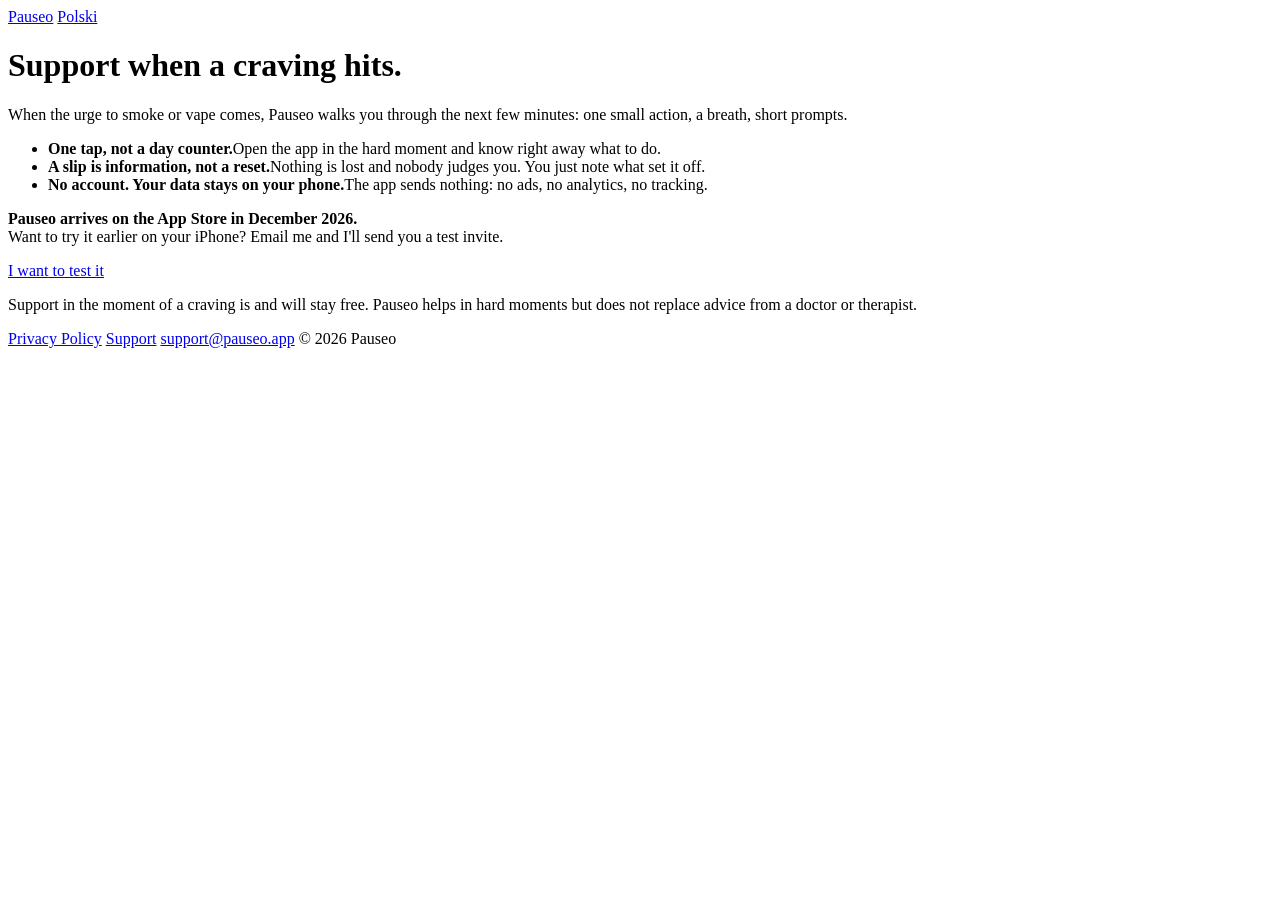
==== web/en/index.html @ ba680517 "feat(web): static pauseo.app with privacy policy and support, PL/EN Landing (what it is, three diffe" ====
<!doctype html>
<html lang="en">
<head>
  <meta charset="utf-8">
  <meta name="viewport" content="width=device-width, initial-scale=1">
  <title>Pauseo: support when a craving hits</title>
  <meta name="description" content="An iPhone app for the moment you want to smoke or vape: one small action and 2 guided minutes. No account, your data stays on your phone.">
  <meta property="og:title" content="Pauseo: support when a craving hits">
  <meta property="og:description" content="One small action and 2 guided minutes. No shame after a slip. No account.">
  <meta property="og:image" content="https://pauseo.app/icon-512.png">
  <meta property="og:url" content="https://pauseo.app/en">
  <link rel="alternate" hreflang="pl" href="https://pauseo.app/">
  <link rel="alternate" hreflang="en" href="https://pauseo.app/en">
  <link rel="icon" href="/favicon.png">
  <link rel="apple-touch-icon" href="/apple-touch-icon.png">
  <link rel="stylesheet" href="/style.css">
</head>
<body>
  <div class="wrap">
    <header class="top">
      <a class="brand" href="/en"><img src="/apple-touch-icon.png" alt="">Pauseo</a>
      <a class="lang" href="/" hreflang="pl">Polski</a>
    </header>

    <main>
      <h1>Support when a craving hits.</h1>
      <p class="lead">When the urge to smoke or vape comes, Pauseo walks you through the next few minutes: one small action, a breath, short prompts.</p>

      <ul class="points">
        <li><strong>One tap, not a day counter.</strong><span>Open the app in the hard moment and know right away what to do.</span></li>
        <li><strong>A slip is information, not a reset.</strong><span>Nothing is lost and nobody judges you. You just note what set it off.</span></li>
        <li><strong>No account. Your data stays on your phone.</strong><span>The app sends nothing: no ads, no analytics, no tracking.</span></li>
      </ul>

      <section class="cta">
        <p><strong>Pauseo arrives on the App Store in December 2026.</strong><br>Want to try it earlier on your iPhone? Email me and I'll send you a test invite.</p>
        <a class="button" href="mailto:support@pauseo.app?subject=I%27d%20like%20to%20test%20Pauseo">I want to test it</a>
      </section>

      <p class="small">Support in the moment of a craving is and will stay free. Pauseo helps in hard moments but does not replace advice from a doctor or therapist.</p>
    </main>

    <footer>
      <a href="/en/privacy">Privacy Policy</a>
      <a href="/en/support">Support</a>
      <a href="mailto:support@pauseo.app">support@pauseo.app</a>
      <span>© 2026 Pauseo</span>
    </footer>
  </div>
</body>
</html>
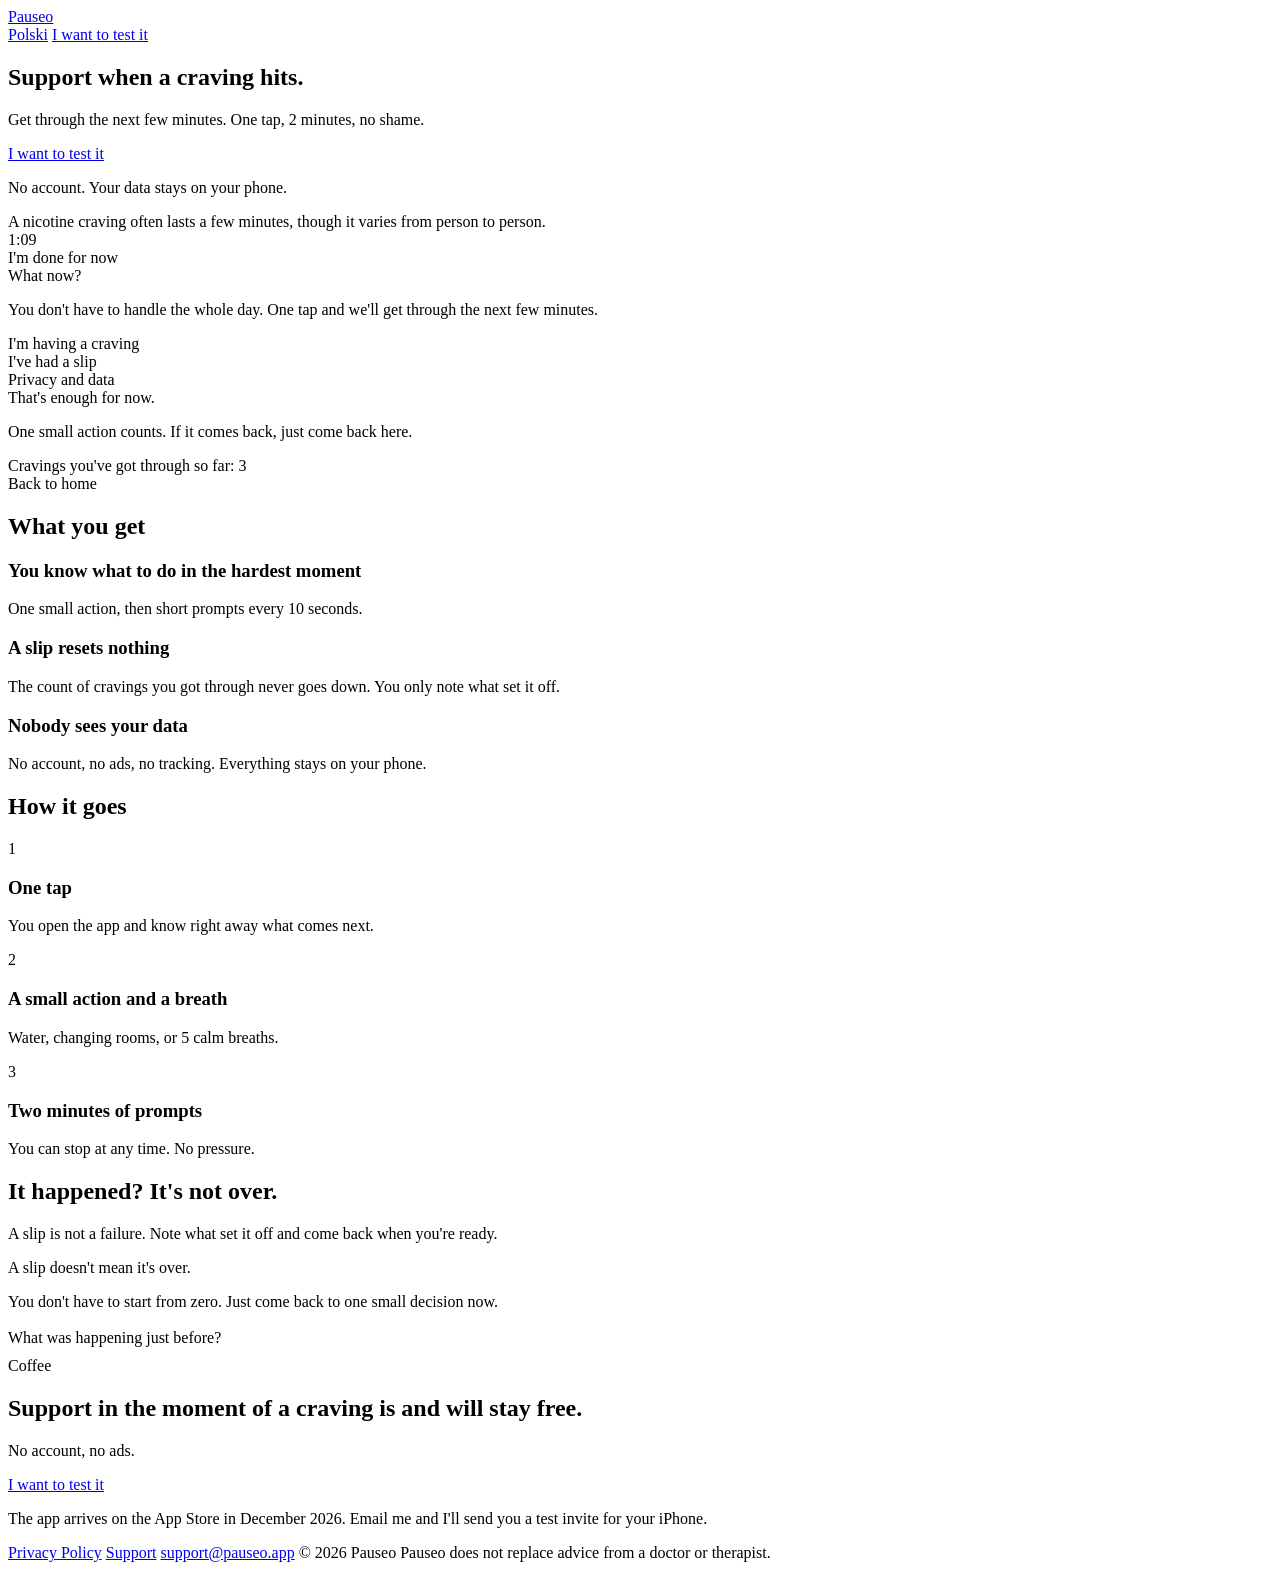
==== commit 95f6a5b6: "feat(web): light-only landing with benefit-led copy and real app screens White background regardless" ====
--- a/web/en/index.html
+++ b/web/en/index.html
@@ -3,8 +3,10 @@
 <head>
   <meta charset="utf-8">
   <meta name="viewport" content="width=device-width, initial-scale=1">
+  <meta name="color-scheme" content="light">
   <title>Pauseo: support when a craving hits</title>
   <meta name="description" content="An iPhone app for the moment you want to smoke or vape: one small action and 2 guided minutes. No account, your data stays on your phone.">
+  <link rel="canonical" href="https://pauseo.app/en">
   <meta property="og:title" content="Pauseo: support when a craving hits">
   <meta property="og:description" content="One small action and 2 guided minutes. No shame after a slip. No account.">
   <meta property="og:image" content="https://pauseo.app/icon-512.png">
@@ -16,36 +18,137 @@
   <link rel="stylesheet" href="/style.css">
 </head>
 <body>
-  <div class="wrap">
-    <header class="top">
+  <header class="bar">
+    <div class="wrap">
       <a class="brand" href="/en"><img src="/apple-touch-icon.png" alt="">Pauseo</a>
-      <a class="lang" href="/" hreflang="pl">Polski</a>
-    </header>
+      <nav>
+        <a class="lang" href="/" hreflang="pl">Polski</a>
+        <a class="button small-btn" href="#test">I want to test it</a>
+      </nav>
+    </div>
+  </header>
 
-    <main>
-      <h1>Support when a craving hits.</h1>
-      <p class="lead">When the urge to smoke or vape comes, Pauseo walks you through the next few minutes: one small action, a breath, short prompts.</p>
+  <main>
+    <section class="hero">
+      <div class="wrap">
+        <h1>Support when a craving hits.</h1>
+        <p class="lead">Get through the next few minutes. One tap, 2 minutes, no shame.</p>
+        <a class="button" href="#test">I want to test it</a>
+        <p class="note">No account. Your data stays on your phone.</p>
 
-      <ul class="points">
-        <li><strong>One tap, not a day counter.</strong><span>Open the app in the hard moment and know right away what to do.</span></li>
-        <li><strong>A slip is information, not a reset.</strong><span>Nothing is lost and nobody judges you. You just note what set it off.</span></li>
-        <li><strong>No account. Your data stays on your phone.</strong><span>The app sends nothing: no ads, no analytics, no tracking.</span></li>
-      </ul>
+        <div class="phones" role="img" aria-label="Three Pauseo screens: home, a prompt during the 2-minute sequence, and the closing screen">
+          <div class="phone side" aria-hidden="true">
+            <div class="island"></div>
+            <div class="screen">
+              <div class="s-card">A nicotine craving often lasts a few minutes, though it varies from person to person.</div>
+              <div class="s-bar"><i></i></div>
+              <div class="s-time">1:09</div>
+              <div class="s-link" style="margin-top:auto">I'm done for now</div>
+            </div>
+          </div>
+          <div class="phone big" aria-hidden="true">
+            <div class="island"></div>
+            <div class="screen">
+              <div class="s-title">What now?</div>
+              <p class="s-body">You don't have to handle the whole day.
+One tap and we'll get through the next few minutes.</p>
+              <div class="s-btn">I'm having a craving</div>
+              <div class="s-btn2">I've had a slip</div>
+              <div class="s-link">Privacy and data</div>
+            </div>
+          </div>
+          <div class="phone side" aria-hidden="true">
+            <div class="island"></div>
+            <div class="screen">
+              <div class="s-title">That's enough for now.</div>
+              <p class="s-body">One small action counts. If it comes back, just come back here.</p>
+              <div class="s-count">Cravings you've got through so far: 3</div>
+              <div class="s-btn">Back to home</div>
+            </div>
+          </div>
+        </div>
+      </div>
+    </section>
 
-      <section class="cta">
-        <p><strong>Pauseo arrives on the App Store in December 2026.</strong><br>Want to try it earlier on your iPhone? Email me and I'll send you a test invite.</p>
+    <section class="band block">
+      <div class="wrap">
+        <h2>What you get</h2>
+        <div class="cards">
+          <div class="card">
+            <h3>You know what to do in the hardest moment</h3>
+            <p>One small action, then short prompts every 10 seconds.</p>
+          </div>
+          <div class="card">
+            <h3>A slip resets nothing</h3>
+            <p>The count of cravings you got through never goes down. You only note what set it off.</p>
+          </div>
+          <div class="card">
+            <h3>Nobody sees your data</h3>
+            <p>No account, no ads, no tracking. Everything stays on your phone.</p>
+          </div>
+        </div>
+      </div>
+    </section>
+
+    <section class="block">
+      <div class="wrap">
+        <h2>How it goes</h2>
+        <div class="cards">
+          <div class="card">
+            <span class="step-n">1</span>
+            <h3>One tap</h3>
+            <p>You open the app and know right away what comes next.</p>
+          </div>
+          <div class="card">
+            <span class="step-n">2</span>
+            <h3>A small action and a breath</h3>
+            <p>Water, changing rooms, or 5 calm breaths.</p>
+          </div>
+          <div class="card">
+            <span class="step-n">3</span>
+            <h3>Two minutes of prompts</h3>
+            <p>You can stop at any time. No pressure.</p>
+          </div>
+        </div>
+      </div>
+    </section>
+
+    <section class="band block">
+      <div class="wrap split">
+        <div>
+          <h2>It happened? It's not over.</h2>
+          <p>A slip is not a failure. Note what set it off and come back when you're ready.</p>
+        </div>
+        <div class="phone big" role="img" aria-label="App screen after a slip">
+          <div class="island"></div>
+          <div class="screen" style="background:#fff">
+            <div class="s-title">A slip doesn't mean it's over.</div>
+            <p class="s-body">You don't have to start from zero. Just come back to one small decision now.</p>
+            <div class="s-card" style="margin-top:18px">What was happening just before?</div>
+            <div class="s-btn2" style="margin-top:10px">Coffee</div>
+          </div>
+        </div>
+      </div>
+    </section>
+
+    <section class="final" id="test">
+      <div class="wrap narrow">
+        <h2>Support in the moment of a craving is and will stay free.</h2>
+        <p>No account, no ads.</p>
         <a class="button" href="mailto:support@pauseo.app?subject=I%27d%20like%20to%20test%20Pauseo">I want to test it</a>
-      </section>
+        <p class="note">The app arrives on the App Store in December 2026. Email me and I'll send you a test invite for your iPhone.</p>
+      </div>
+    </section>
+  </main>
 
-      <p class="small">Support in the moment of a craving is and will stay free. Pauseo helps in hard moments but does not replace advice from a doctor or therapist.</p>
-    </main>
-
-    <footer>
+  <footer>
+    <div class="wrap">
       <a href="/en/privacy">Privacy Policy</a>
       <a href="/en/support">Support</a>
       <a href="mailto:support@pauseo.app">support@pauseo.app</a>
       <span>© 2026 Pauseo</span>
-    </footer>
-  </div>
+      <span class="disc">Pauseo does not replace advice from a doctor or therapist.</span>
+    </div>
+  </footer>
 </body>
 </html>
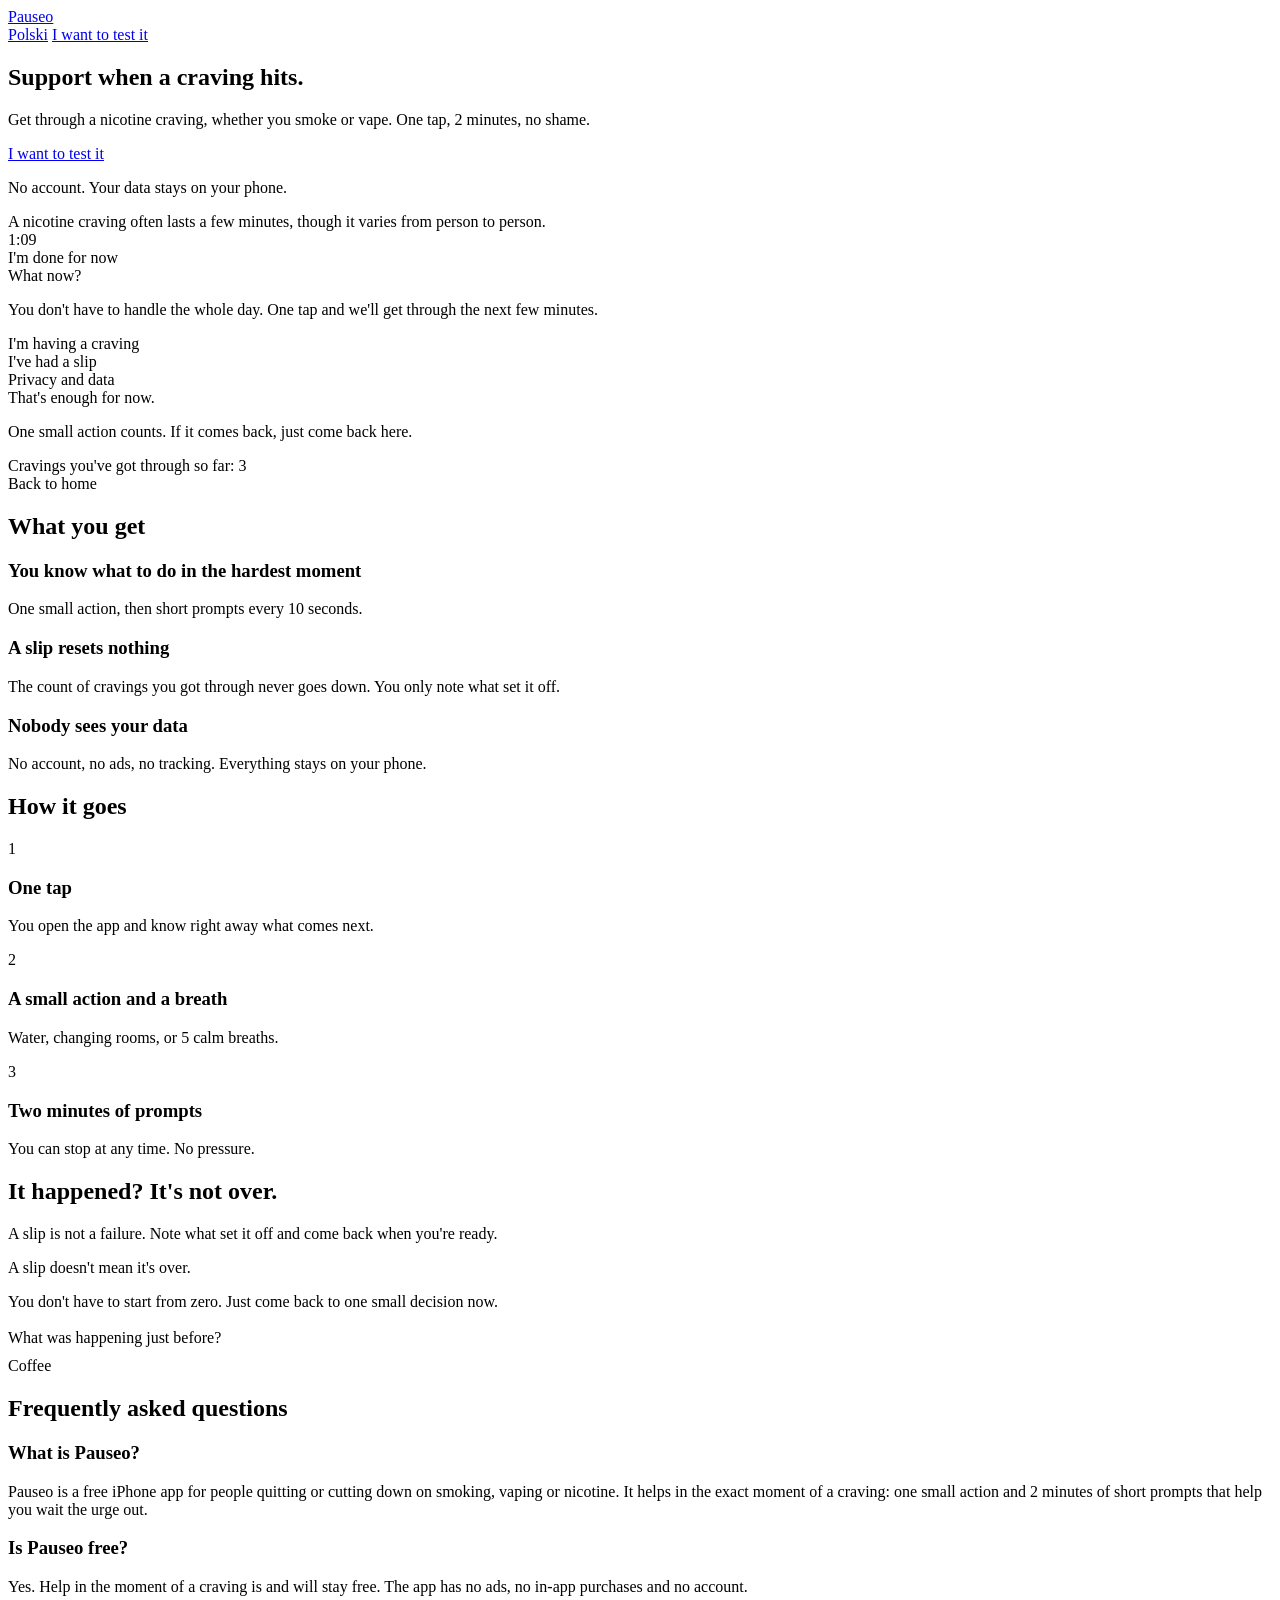
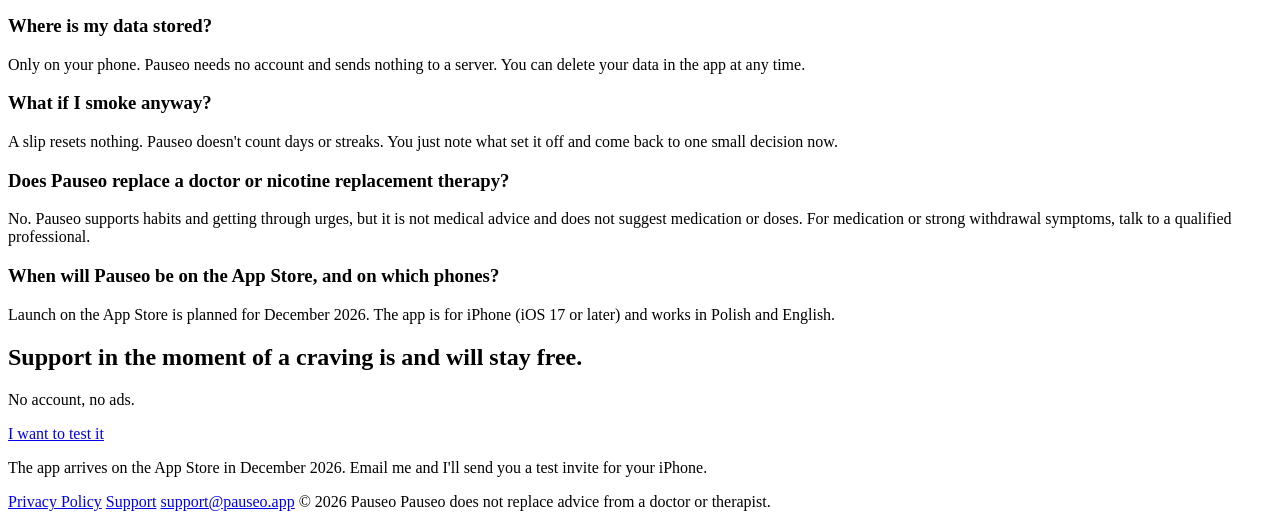
==== commit 4b01ca9b: "feat(web): SEO for Google and AI search (JSON-LD, FAQ, hreflang, sitemap, robots, llms.txt, OG image" ====
--- a/web/en/index.html
+++ b/web/en/index.html
@@ -4,18 +4,138 @@
   <meta charset="utf-8">
   <meta name="viewport" content="width=device-width, initial-scale=1">
   <meta name="color-scheme" content="light">
-  <title>Pauseo: support when a craving hits</title>
-  <meta name="description" content="An iPhone app for the moment you want to smoke or vape: one small action and 2 guided minutes. No account, your data stays on your phone.">
+  <title>Pauseo: craving help for quitting smoking and vaping</title>
+  <meta name="description" content="An iPhone app for the moment you want to smoke or vape: one small action and 2 guided minutes. No account, no shame after a slip, your data stays on your phone.">
+  <meta name="robots" content="index, follow, max-image-preview:large, max-snippet:-1">
+  <meta name="theme-color" content="#FFFFFF">
   <link rel="canonical" href="https://pauseo.app/en">
-  <meta property="og:title" content="Pauseo: support when a craving hits">
-  <meta property="og:description" content="One small action and 2 guided minutes. No shame after a slip. No account.">
-  <meta property="og:image" content="https://pauseo.app/icon-512.png">
-  <meta property="og:url" content="https://pauseo.app/en">
   <link rel="alternate" hreflang="pl" href="https://pauseo.app/">
   <link rel="alternate" hreflang="en" href="https://pauseo.app/en">
+  <link rel="alternate" hreflang="x-default" href="https://pauseo.app/">
+  <meta property="og:type" content="website">
+  <meta property="og:site_name" content="Pauseo">
+  <meta property="og:locale" content="en_US">
+  <meta property="og:locale:alternate" content="pl_PL">
+  <meta property="og:title" content="Pauseo: craving help for quitting smoking and vaping">
+  <meta property="og:description" content="An iPhone app for the moment you want to smoke or vape: one small action and 2 guided minutes. No account, no shame after a slip, your data stays on your phone.">
+  <meta property="og:url" content="https://pauseo.app/en">
+  <meta property="og:image" content="https://pauseo.app/og-image.png">
+  <meta property="og:image:width" content="1200">
+  <meta property="og:image:height" content="630">
+  <meta property="og:image:alt" content="Pauseo: app icon and tagline">
+  <meta name="twitter:card" content="summary_large_image">
+  <meta name="twitter:title" content="Pauseo: craving help for quitting smoking and vaping">
+  <meta name="twitter:description" content="An iPhone app for the moment you want to smoke or vape: one small action and 2 guided minutes. No account, no shame after a slip, your data stays on your phone.">
+  <meta name="twitter:image" content="https://pauseo.app/og-image.png">
   <link rel="icon" href="/favicon.png">
   <link rel="apple-touch-icon" href="/apple-touch-icon.png">
   <link rel="stylesheet" href="/style.css">
+  <script type="application/ld+json">
+[
+  {
+    "@context": "https://schema.org",
+    "@type": "Organization",
+    "@id": "https://pauseo.app/#org",
+    "name": "Pauseo",
+    "url": "https://pauseo.app/",
+    "logo": "https://pauseo.app/icon-512.png",
+    "email": "support@pauseo.app"
+  },
+  {
+    "@context": "https://schema.org",
+    "@type": "WebSite",
+    "@id": "https://pauseo.app/#website",
+    "name": "Pauseo",
+    "url": "https://pauseo.app/",
+    "inLanguage": [
+      "pl",
+      "en"
+    ],
+    "publisher": {
+      "@id": "https://pauseo.app/#org"
+    }
+  },
+  {
+    "@context": "https://schema.org",
+    "@type": "MobileApplication",
+    "@id": "https://pauseo.app/#app",
+    "name": "Pauseo",
+    "description": "Free iPhone app for people quitting or reducing smoking, vaping and nicotine. Help in the moment of a craving: one small action and 2 guided minutes. No account, your data stays on your phone.",
+    "applicationCategory": "HealthApplication",
+    "operatingSystem": "iOS 17+",
+    "inLanguage": [
+      "pl",
+      "en"
+    ],
+    "url": "https://pauseo.app/",
+    "image": "https://pauseo.app/icon-512.png",
+    "offers": {
+      "@type": "Offer",
+      "price": "0",
+      "priceCurrency": "PLN"
+    },
+    "publisher": {
+      "@id": "https://pauseo.app/#org"
+    }
+  },
+  {
+    "@context": "https://schema.org",
+    "@type": "FAQPage",
+    "@id": "https://pauseo.app/en#faq",
+    "inLanguage": "en",
+    "mainEntity": [
+      {
+        "@type": "Question",
+        "name": "What is Pauseo?",
+        "acceptedAnswer": {
+          "@type": "Answer",
+          "text": "Pauseo is a free iPhone app for people quitting or cutting down on smoking, vaping or nicotine. It helps in the exact moment of a craving: one small action and 2 minutes of short prompts that help you wait the urge out."
+        }
+      },
+      {
+        "@type": "Question",
+        "name": "Is Pauseo free?",
+        "acceptedAnswer": {
+          "@type": "Answer",
+          "text": "Yes. Help in the moment of a craving is and will stay free. The app has no ads, no in-app purchases and no account."
+        }
+      },
+      {
+        "@type": "Question",
+        "name": "Where is my data stored?",
+        "acceptedAnswer": {
+          "@type": "Answer",
+          "text": "Only on your phone. Pauseo needs no account and sends nothing to a server. You can delete your data in the app at any time."
+        }
+      },
+      {
+        "@type": "Question",
+        "name": "What if I smoke anyway?",
+        "acceptedAnswer": {
+          "@type": "Answer",
+          "text": "A slip resets nothing. Pauseo doesn't count days or streaks. You just note what set it off and come back to one small decision now."
+        }
+      },
+      {
+        "@type": "Question",
+        "name": "Does Pauseo replace a doctor or nicotine replacement therapy?",
+        "acceptedAnswer": {
+          "@type": "Answer",
+          "text": "No. Pauseo supports habits and getting through urges, but it is not medical advice and does not suggest medication or doses. For medication or strong withdrawal symptoms, talk to a qualified professional."
+        }
+      },
+      {
+        "@type": "Question",
+        "name": "When will Pauseo be on the App Store, and on which phones?",
+        "acceptedAnswer": {
+          "@type": "Answer",
+          "text": "Launch on the App Store is planned for December 2026. The app is for iPhone (iOS 17 or later) and works in Polish and English."
+        }
+      }
+    ]
+  }
+]
+  </script>
 </head>
 <body>
   <header class="bar">
@@ -32,7 +152,7 @@
     <section class="hero">
       <div class="wrap">
         <h1>Support when a craving hits.</h1>
-        <p class="lead">Get through the next few minutes. One tap, 2 minutes, no shame.</p>
+        <p class="lead">Get through a nicotine craving, whether you smoke or vape. One tap, 2 minutes, no shame.</p>
         <a class="button" href="#test">I want to test it</a>
         <p class="note">No account. Your data stays on your phone.</p>
 
@@ -127,6 +247,36 @@
             <div class="s-card" style="margin-top:18px">What was happening just before?</div>
             <div class="s-btn2" style="margin-top:10px">Coffee</div>
           </div>
+        </div>
+      </div>
+    </section>
+
+    <section class="block faq" id="faq">
+      <div class="wrap narrow">
+        <h2>Frequently asked questions</h2>
+        <div class="card">
+          <h3>What is Pauseo?</h3>
+          <p>Pauseo is a free iPhone app for people quitting or cutting down on smoking, vaping or nicotine. It helps in the exact moment of a craving: one small action and 2 minutes of short prompts that help you wait the urge out.</p>
+        </div>
+        <div class="card">
+          <h3>Is Pauseo free?</h3>
+          <p>Yes. Help in the moment of a craving is and will stay free. The app has no ads, no in-app purchases and no account.</p>
+        </div>
+        <div class="card">
+          <h3>Where is my data stored?</h3>
+          <p>Only on your phone. Pauseo needs no account and sends nothing to a server. You can delete your data in the app at any time.</p>
+        </div>
+        <div class="card">
+          <h3>What if I smoke anyway?</h3>
+          <p>A slip resets nothing. Pauseo doesn't count days or streaks. You just note what set it off and come back to one small decision now.</p>
+        </div>
+        <div class="card">
+          <h3>Does Pauseo replace a doctor or nicotine replacement therapy?</h3>
+          <p>No. Pauseo supports habits and getting through urges, but it is not medical advice and does not suggest medication or doses. For medication or strong withdrawal symptoms, talk to a qualified professional.</p>
+        </div>
+        <div class="card">
+          <h3>When will Pauseo be on the App Store, and on which phones?</h3>
+          <p>Launch on the App Store is planned for December 2026. The app is for iPhone (iOS 17 or later) and works in Polish and English.</p>
         </div>
       </div>
     </section>
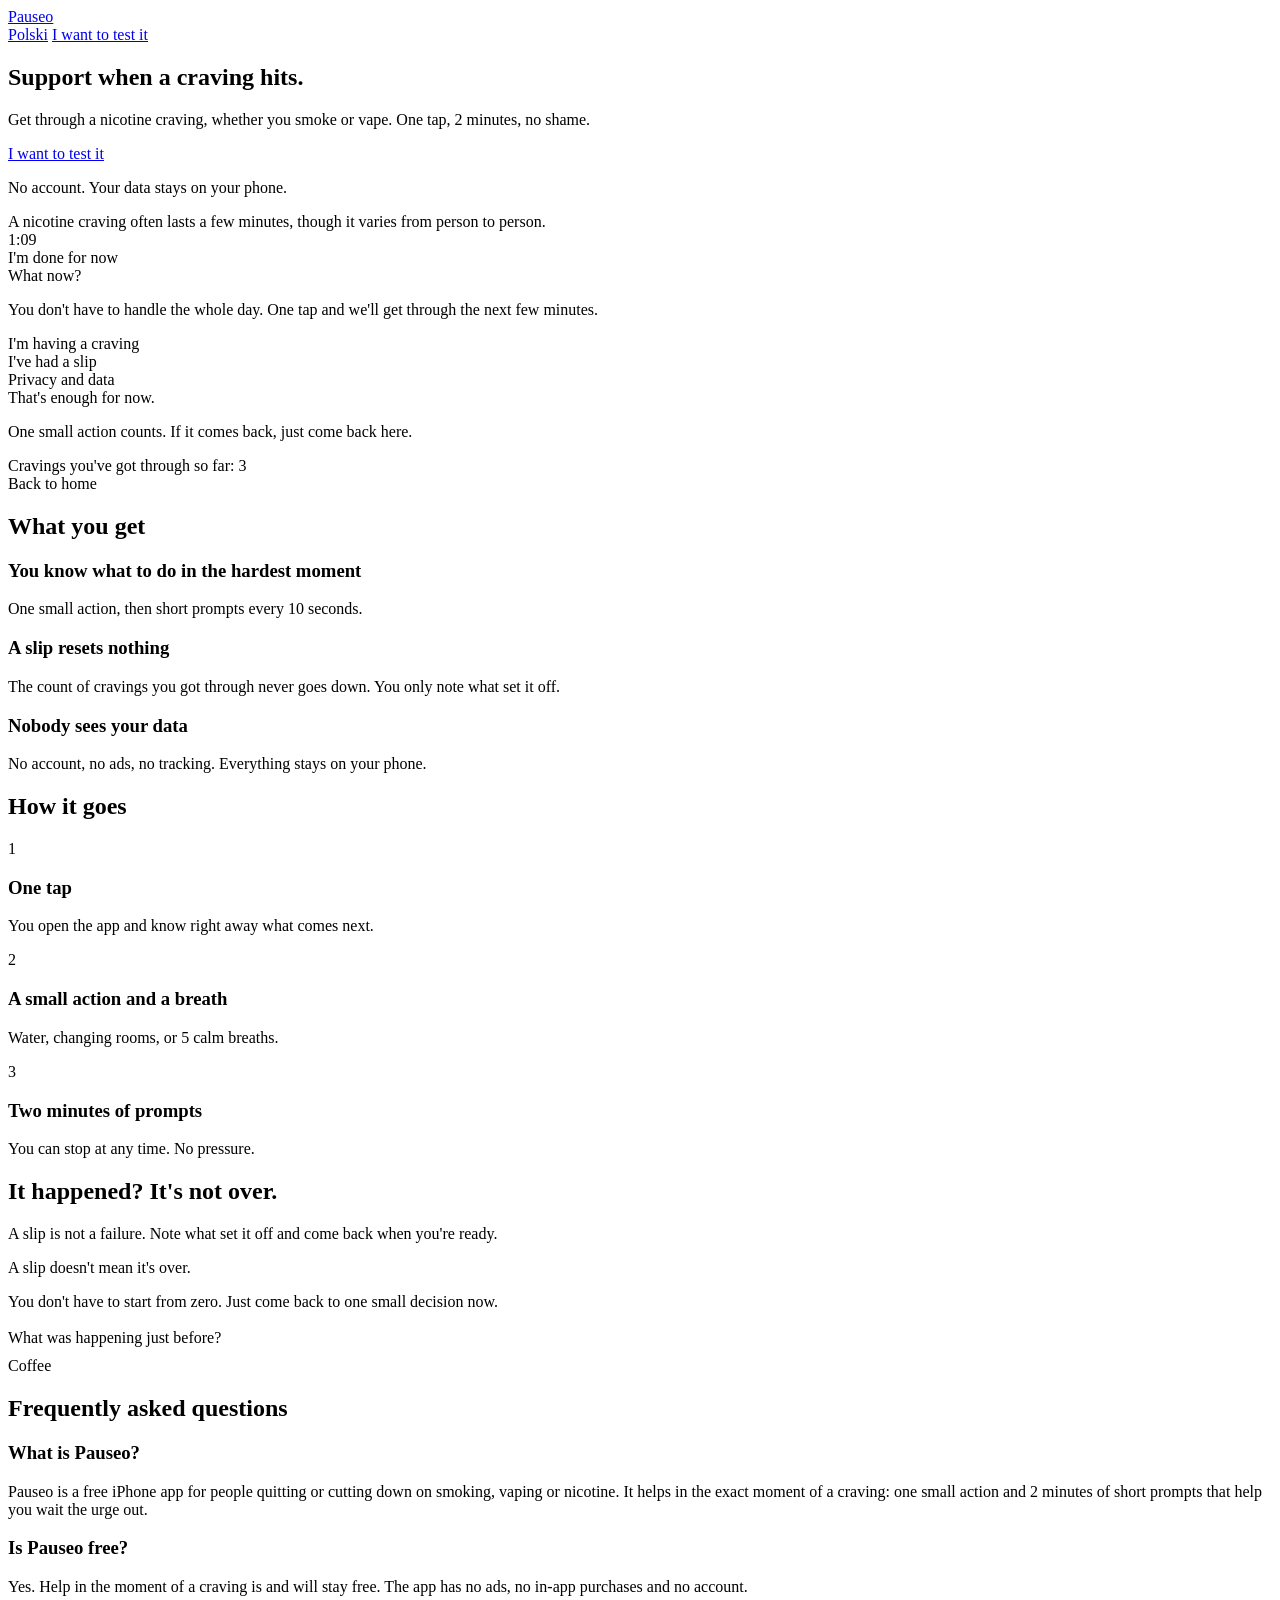
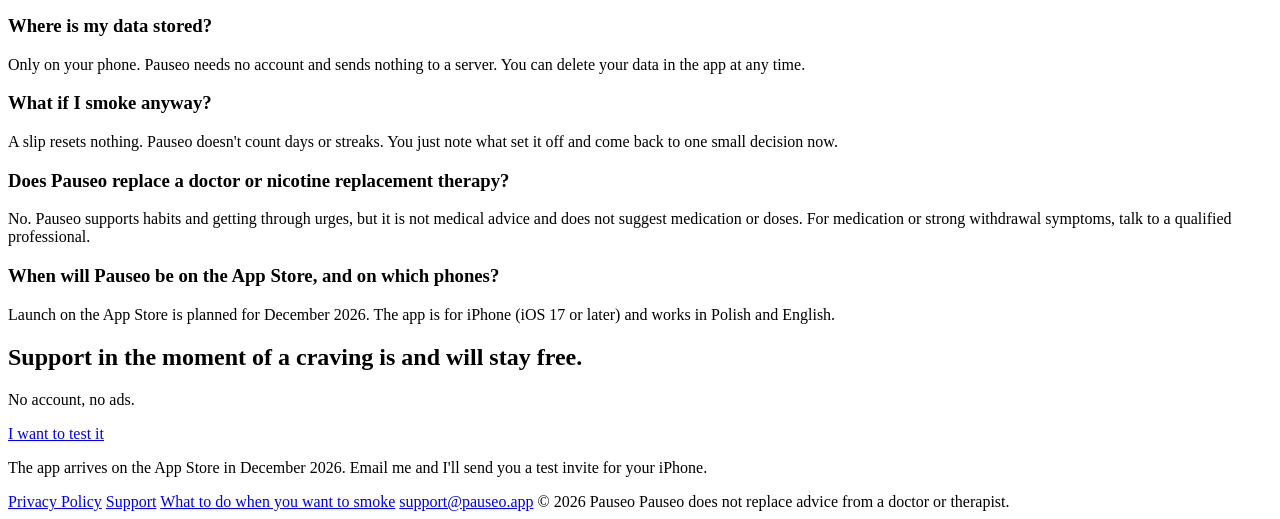
==== commit 2a22efb0: "feat(web): content page on what to do during a craving (PL/EN) with WHO/NHS/NCI sources Co-Authored-" ====
--- a/web/en/index.html
+++ b/web/en/index.html
@@ -295,6 +295,7 @@
     <div class="wrap">
       <a href="/en/privacy">Privacy Policy</a>
       <a href="/en/support">Support</a>
+      <a href="/en/what-to-do-when-you-want-to-smoke">What to do when you want to smoke</a>
       <a href="mailto:support@pauseo.app">support@pauseo.app</a>
       <span>© 2026 Pauseo</span>
       <span class="disc">Pauseo does not replace advice from a doctor or therapist.</span>
